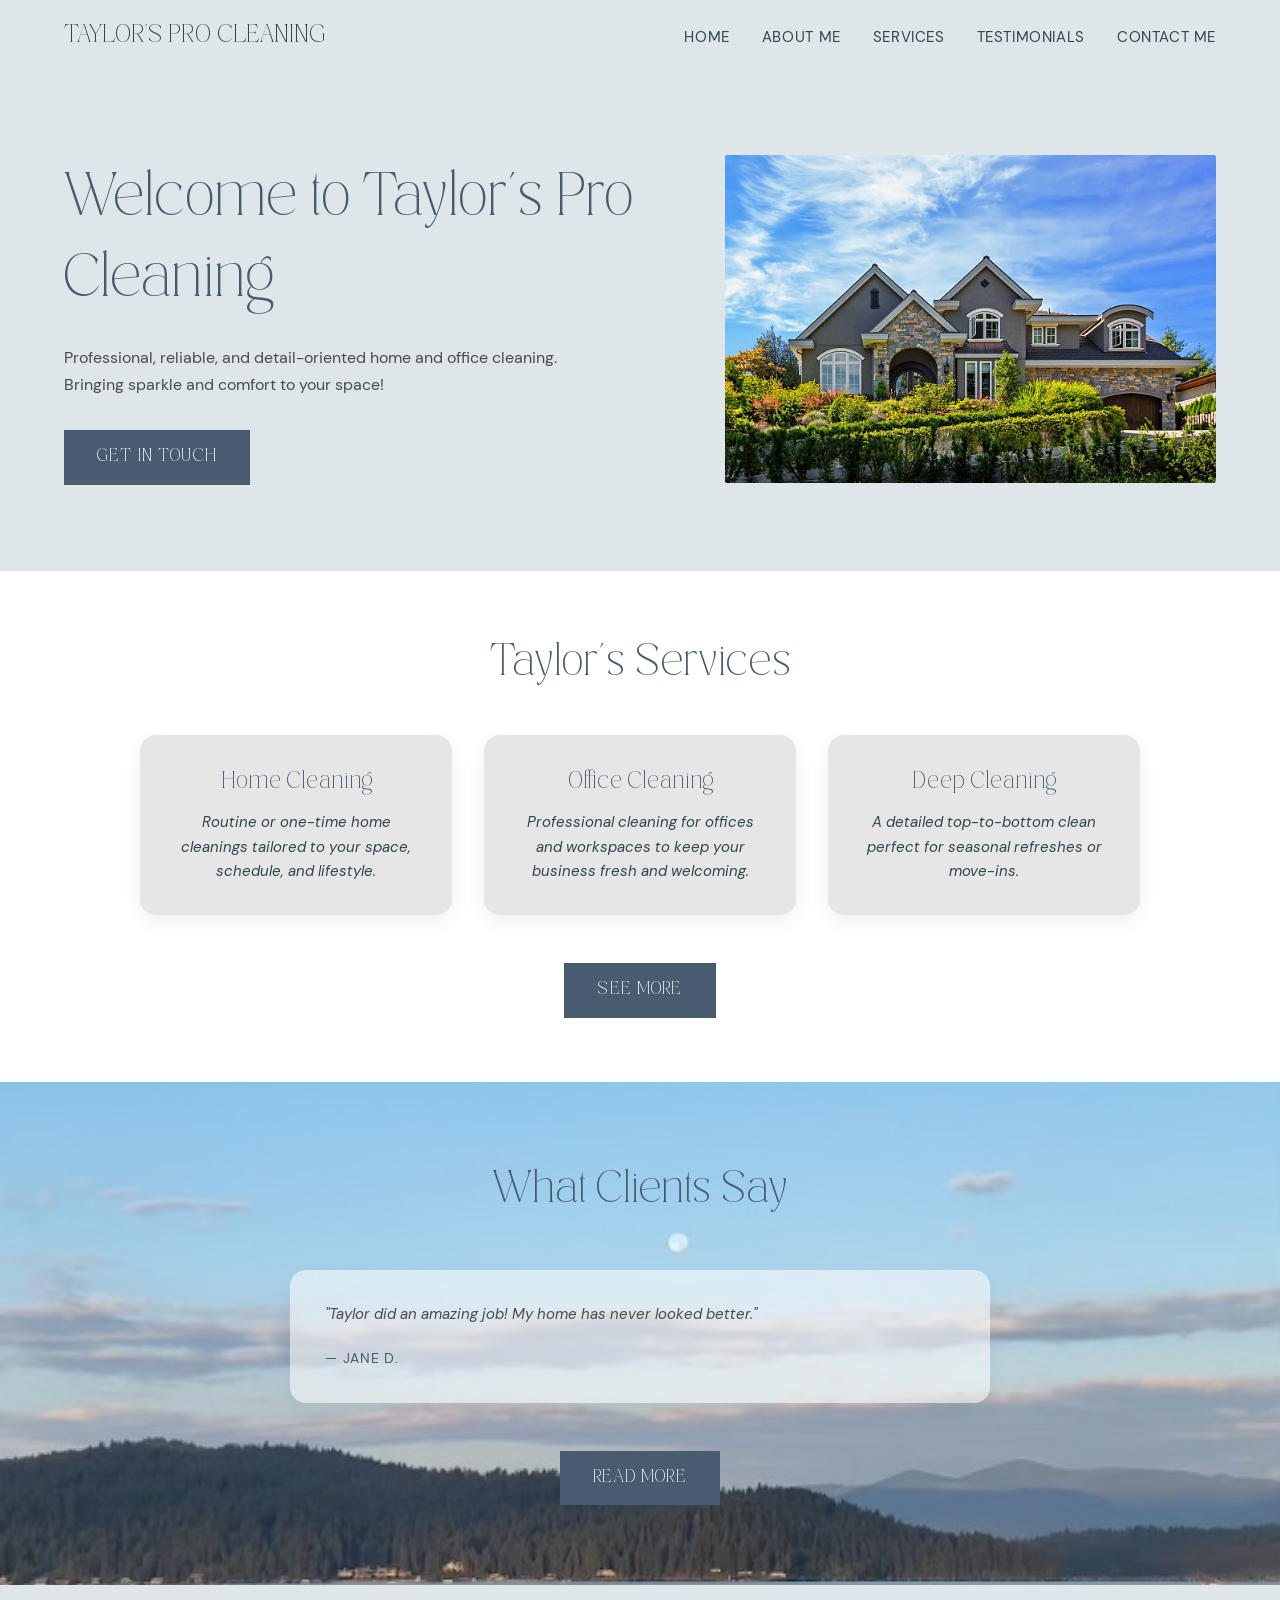
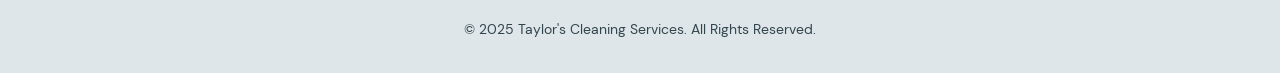
==== index.html @ 4a881ac6 "Initial commit" ====
<!DOCTYPE html>
<html lang="en">
<head>
  <meta charset="UTF-8">
  <meta name="viewport" content="width=device-width, initial-scale=1.0">
  <title>Taylor's Cleaning Services</title>
  <link rel="stylesheet" href="style.css">
  <link rel="preconnect" href="https://fonts.googleapis.com">
  <link rel="preconnect" href="https://fonts.gstatic.com" crossorigin>
  <link href="https://fonts.googleapis.com/css2?family=Libre+Bodoni:ital,wght@0,400..700;1,400..700&display=swap" rel="stylesheet">
</head>
<body>

  <!-- Header / Navigation -->
  <header>
    <div class="nav-container">
      <div class="logo">TAYLOR'S PRO CLEANING</div>
      <div class="hamburger" id="hamburger">
        <span></span>
        <span></span>
        <span></span>
      </div>
      <nav id="nav-menu">
        <ul>
          <li><a href="index.html">Home</a></li>
          <li><a href="about.html">About Me</a></li>
          <li><a href="services.html">Services</a></li>
          <li><a href="testimonials.html">Testimonials</a></li>
          <li><a href="contact.html">Contact Me</a></li>
        </ul>
      </nav>
    </div>
  </header>

  <!-- Landing Section -->
  <section class="landing">
    <div class="landing-content">
      <h1>Welcome to Taylor's Pro Cleaning</h1>
      <p>Professional, reliable, and detail-oriented home and office cleaning. Bringing sparkle and comfort to your space!</p>
      <a href="contact.html" class="btn">Get in Touch</a>
    </div>
    <div class="landing-image">
      <img src="images/stock-photo1.jpg" alt="Cleaning service photo">
    </div>
  </section>

  <!-- Services Preview -->
<section class="services-preview">
  <h2>Taylor's Services</h2>

  <div class="services-cards">
    <div class="service-card">
      <h3>Home Cleaning</h3>
      <p>
        Routine or one-time home cleanings tailored to your space, schedule,
        and lifestyle.
      </p>
    </div>

    <div class="service-card">
      <h3>Office Cleaning</h3>
      <p>
        Professional cleaning for offices and workspaces to keep your business
        fresh and welcoming.
      </p>
    </div>

    <div class="service-card">
      <h3>Deep Cleaning</h3>
      <p>
        A detailed top-to-bottom clean perfect for seasonal refreshes or move-ins.
      </p>
    </div>
  </div>

  <a href="services.html" class="btn">See More</a>
</section>


  <!-- Home Testimonials -->
  <section class="testimonials-page">
    <h2>What Clients Say</h2>
  
    <div class="testimonial-carousel">
      <div class="testimonial active">
        <p>"Taylor did an amazing job! My home has never looked better."</p>
        <span>— Jane D.</span>
      </div>
  
      <div class="testimonial">
        <p>"Reliable, friendly, and thorough. Highly recommend!"</p>
        <span>— Mark T.</span>
      </div>
  
      <div class="testimonial">
        <p>"My office has never looked cleaner — amazing attention to detail!"</p>
        <span>— Sarah K.</span>
      </div>
    </div>
  
    <a href="testimonials.html" class="btn">Read More</a>
  </section>
  
  

  <footer>
    <p>© 2025 Taylor's Cleaning Services. All Rights Reserved.</p>
  </footer>

  <script>
    const hamburger = document.getElementById('hamburger');
    const navMenu = document.querySelector('nav ul');
    
    hamburger.addEventListener('click', () => {
      navMenu.classList.toggle('active');
      hamburger.classList.toggle('open');
    });
    </script>

  <script>
    // Testimonial carousel
    const testimonials = document.querySelectorAll('.testimonial-carousel .testimonial');
    let currentIndex = 0;
    const intervalTime = 5000; // 5 seconds

    setInterval(() => {
      testimonials[currentIndex].classList.remove('active');
      currentIndex = (currentIndex + 1) % testimonials.length;
      testimonials[currentIndex].classList.add('active');
    }, intervalTime);
  </script>

    
</body>
</html>
---- style.css ----
/* ------------------
   FONT IMPORTS
------------------- */
@import url("fonts/stylesheet.css");

/* ------------------
   CSS RESET
------------------- */
* {
  margin: 0;
  padding: 0;
  box-sizing: border-box;
}

/* ------------------
   COLOR VARIABLES
------------------- */
:root {
  --eggshell: #dee6e9;
  --charcoal: #32454d;
  --soft-brown: #495b6e;
  --sage-green: #c9d5db;
  --dusty-pink: #9fb5c4;
  --border-light: #e6e6e6;
}

/* ------------------
   BASE STYLES
------------------- */
body {
  font-family: "DM Sans", sans-serif;
  background-color: var(--eggshell);
  color: var(--charcoal);
  line-height: 1.7;
}

h1, h2, h3 {
  font-family: "Costaline", serif;
  font-weight: 100;
  color: var(--soft-brown);
}

a {
  text-decoration: none;
  color: inherit;
}

/* ------------------
   HEADER / NAV
------------------- */
header {
  background: var(--eggshell);
  border-bottom: 1px solid var(--border-light);
}

.nav-container {
  max-width: 1200px;
  margin: 0 auto;
  padding: 20px 24px;
  display: flex;
  align-items: center;
  justify-content: space-between;
}

.logo {
  font-family: "Costaline", serif;
  font-size: 1.25rem;
}

/* NAV LINKS */
nav ul {
  list-style: none;
  display: flex;
  gap: 32px;
}

nav a {
  font-size: 0.95rem;
  letter-spacing: 0.04em;
  text-transform: uppercase;
  color: var(--charcoal);
}

nav a:hover {
  color: var(--soft-brown);
}

/* ------------------
   HAMBURGER
------------------- */
.hamburger {
  display: none;
  flex-direction: column;
  cursor: pointer;
}

.hamburger span {
  width: 26px;
  height: 2px;
  background: var(--soft-brown);
  margin: 5px 0;
  transition: 0.3s;
}

/* ------------------
   LANDING SECTION
------------------- */
.landing {
  max-width: 1200px;
  margin: 80px auto;
  padding: 0 24px;
  display: grid;
  grid-template-columns: 1.1fr 0.9fr;
  gap: 60px;
  align-items: center;
}

.landing-content h1 {
  font-size: 3rem;
  margin-bottom: 20px;
}

.landing-content p {
  max-width: 520px;
  margin-bottom: 32px;
  color: #4a4a4a;
}

.landing-image img {
  width: 100%;
  height: auto;
  border-radius: 2px;
}

/* ------------------
   BUTTONS
------------------- */
.btn {
  display: inline-block;
  padding: 14px 32px;
  font-family: "Costaline", serif;
  font-size: 0.9rem;
  letter-spacing: 0.08em;
  text-transform: uppercase;
  background: var(--soft-brown);
  color: white;
  border: 1px solid var(--soft-brown);
  transition: all 0.3s ease;
}

.btn:hover {
  background: transparent;
  color: var(--soft-brown);
}

/* ------------------
   SERVICES SECTION
------------------- */

.services-preview {
  background-color: #ffffff;
  padding: 4rem 2rem;
  text-align: center;
}

.services-preview h2 {
  font-size: 2.2rem;
  margin-bottom: 2.5rem;
}

.services-cards {
  display: grid;
  grid-template-columns: repeat(auto-fit, minmax(250px, 1fr));
  gap: 2rem;
  max-width: 1000px;
  margin: 0 auto 3rem;
}

.service-card {
  background: var(--border-light);
  font-family: "DM Sans";
  font-style: italic;
  padding: 2rem;
  border-radius: 16px;
  box-shadow: 0 8px 20px rgba(0, 0, 0, 0.06);
  transition: transform 0.3s ease, box-shadow 0.3s ease;
}

.service-card:hover {
  transform: translateY(-6px);
  box-shadow: 0 12px 28px rgba(0, 0, 0, 0.08);
}

.service-card h3 {
  font-style: normal;
  font-size: 1.2 rem;
  margin-bottom: 0.75rem;
}

.service-card p {
  font-size: 0.95rem;
  line-height: 1.6;
}

.secondary-btn {
  background-color: transparent;
  color: #6b4f3f;
  border: 2px solid #e6c1c7; /* muted pink */
  padding: 0.75rem 2rem;
}

.secondary-btn:hover {
  background-color: #e6c1c7;
  color: #ffffff;
}


/* ------------------
   TESTIMONIALS
------------------- */

.testimonials-page {
  position: relative;
  background: url('images/IMG_5977.jpg') no-repeat center center;
  background-size: cover;
  padding: 80px 24px;
  color: #ffffff; /* text color for contrast */
  text-align: center;
}

.testimonials-page h2 {
  font-size: 2.2rem;
  margin-bottom: 3rem;
}

.testimonials-grid {
  display: grid;
  grid-template-columns: repeat(auto-fit, minmax(280px, 1fr));
  gap: 2rem;
  max-width: 900px;
  margin: 0 auto 3rem;
}

.testimonial {
  background-color: #ffffff;
  padding: 2rem 2.2rem;
  border-radius: 16px;
  box-shadow: 0 8px 20px rgba(0, 0, 0, 0.05);
  text-align: left;
  position: relative;
}

.testimonial p {
  font-style: italic;
  font-size: 0.95rem;
  line-height: 1.7;
  margin-bottom: 1rem;
  color: #4a4a4a;
}

.testimonial span {
  font-size: 0.85rem;
  letter-spacing: 0.05em;
  text-transform: uppercase;
  color: var(--soft-brown);
  font-family: "DM Sans", sans-serif;
}

.testimonial-carousel {
  position: relative;
  max-width: 700px;
  margin: 0 auto 3rem;
  height: auto;
}

.testimonial-carousel .testimonial {
  background: rgba(255, 255, 255, 0.552);
  position: absolute;
  top: 0;
  left: 0;
  width: 100%;
  opacity: 0;
  transition: opacity 2s ease-in-out;
  pointer-events: none; /* prevents interaction on hidden cards */
}


.testimonial-carousel .testimonial.active {
  opacity: 1;
  pointer-events: all;
  position: relative; /* ensures current card pushes down container height */
}

/* ------------------
   TESTIMONIALS PAGE
------------------- */

/* HERO */
.testimonials-hero {
  max-width: 900px;
  margin: 80px auto 60px;
  padding: 0 24px;
  text-align: center;
}

.testimonials-hero h1 {
  font-size: 2.8rem;
  margin-bottom: 20px;
}

.testimonials-hero p {
  max-width: 600px;
  margin: 0 auto;
  color: #4a4a4a;
}

/* BACKGROUND SECTION */
.testimonials-section {
  position: relative;
  background: url("images/IMG_5977.jpg") center / cover no-repeat;
  padding: 100px 24px;
}

/* subtle overlay for readability */
.testimonials-section::before {
  content: "";
  position: absolute;
  inset: 0;
  background: rgba(255, 255, 255, 0.048);
}

.testimonials-grid {
  position: relative;
  max-width: 1000px;
  margin: 0 auto;
  display: grid;
  grid-template-columns: repeat(auto-fit, minmax(280px, 1fr));
  gap: 2rem;
}

/* CARD */
.testimonial-card {
  background: #ffffff;
  padding: 2.5rem;
  border-radius: 18px;
  box-shadow: 0 10px 24px rgba(0, 0, 0, 0.06);
}

.testimonial-card p {
  font-style: italic;
  font-size: 0.95rem;
  line-height: 1.7;
  margin-bottom: 1rem;
  color: #4a4a4a;
}

.testimonial-card span {
  font-size: 0.85rem;
  letter-spacing: 0.06em;
  text-transform: uppercase;
  color: var(--soft-brown);
}

/* ------------------
   COMMERCIAL CLIENTS
------------------- */
.commercial-clients {
  background-color: var(--eggshell);
  padding: 60px 24px;
  text-align: center;
}

.commercial-clients h2 {
  font-size: 2rem;
  margin-bottom: 40px;
  font-family: "Costaline", serif;
  color: var(--soft-brown);
}

.client-logos {
  display: grid;
  grid-template-columns: repeat(auto-fit, minmax(150px, 1fr));
  gap: 2rem;
  max-width: 900px;
  margin: 0 auto;
  align-items: center;
  justify-items: center;
}

.client-logo img {
  width: 120px;
  height: auto;
  filter: grayscale(100%); /* muted placeholder look */
  opacity: 0.7;
  transition: opacity 0.3s ease, filter 0.3s ease;
}

.client-logo img:hover {
  opacity: 1;
  filter: grayscale(0%);
}


/* ------------------
   FOOTER
------------------- */
footer {
  padding: 32px 24px;
  text-align: center;
  font-size: 0.85rem;
  border-top: 1px solid var(--border-light);
}

/* ------------------
   MOBILE
------------------- */
@media (max-width: 900px) {
  .landing {
    grid-template-columns: 1fr;
  }
}

@media (max-width: 768px) {
  nav ul {
    position: absolute;
    top: 70px;
    left: -100%;
    width: 100%;
    background: var(--eggshell);
    flex-direction: column;
    padding: 24px;
    gap: 20px;
    transition: left 0.3s ease;
  }

  nav ul.active {
    left: 0;
  }

  .hamburger {
    display: flex;
  }
}

/* ------------------
   ABOUT PAGE
------------------- */

.about-page {
  max-width: 900px;
  margin: 80px auto;
  padding: 0 24px;
  text-align: center;
}

.about-page h1 {
  margin-bottom: 24px;
  font-size: 3.5rem;
}

.about-page p {
  max-width: 600px;
  margin: 0 auto 40px;
}

/* CONTROL IMAGE SIZE */
.about-photo {
  width: 320px;       /* controls how big it is */
  max-width: 100%;
  height: auto;
  border-radius: 50%; /* optional: makes it a circle */
  display: block;
  margin: 0 auto;
}

/* ------------------
   SERVICES PAGE
------------------- */

.services-hero {
  max-width: 900px;
  margin: 80px auto 60px;
  padding: 0 24px;
  text-align: center;
}

.services-hero h1 {
  font-size: 2.8rem;
  margin-bottom: 20px;
}

.services-hero p {
  max-width: 600px;
  margin: 0 auto;
  color: #4a4a4a;
}

/* SERVICES GRID */
.services-grid {
  max-width: 1100px;
  margin: 0 auto 80px;
  padding: 0 24px;
  display: grid;
  grid-template-columns: repeat(auto-fit, minmax(260px, 1fr));
  gap: 2rem;
}

/* Reuse your existing service-card style */
.services-grid .service-card {
  background: #ffffff;
  padding: 2.5rem;
  border-radius: 18px;
  box-shadow: 0 8px 22px rgba(0, 0, 0, 0.06);
}

.services-grid .service-card h3 {
  font-size: 1.3rem;
  margin-bottom: 0.75rem;
}

.services-grid .service-card p {
  font-size: 0.95rem;
  line-height: 1.6;
}

/* CTA */
.services-cta {
  text-align: center;
  margin-bottom: 100px;
}

/* ------------------
   CONTACT PAGE
------------------- */

/* HERO */
.contact-hero {
  max-width: 900px;
  margin: 80px auto 60px;
  padding: 0 24px;
  text-align: center;
}

.contact-hero h1 {
  font-size: 2.8rem;
  margin-bottom: 20px;
}

.contact-hero p {
  max-width: 600px;
  margin: 0 auto;
  color: #4a4a4a;
}

/* CONTACT FORM SECTION */
.contact-section {
  background-color: #ffffff;
  padding: 80px 24px;
}

.contact-container {
  max-width: 900px;
  margin: 0 auto;
  display: grid;
  grid-template-columns: 1fr 1fr;
  gap: 3rem;
}

.contact-info {
  font-family: "DM Sans", sans-serif;
  font-size: 1rem;
  line-height: 1.7;
}

.contact-info a {
  color: var(--soft-brown);
  text-decoration: underline;
}

.contact-form {
  display: flex;
  flex-direction: column;
  gap: 1.25rem;
}

.contact-form input,
.contact-form textarea {
  padding: 14px 16px;
  border: 1px solid var(--border-light);
  border-radius: 12px;
  font-size: 1rem;
  font-family: "DM Sans", sans-serif;
  outline: none;
  transition: border 0.3s ease, box-shadow 0.3s ease;
}

.contact-form input:focus,
.contact-form textarea:focus {
  border-color: var(--soft-brown);
  box-shadow: 0 0 8px rgba(73, 91, 110, 0.2);
}

.contact-form button {
  align-self: flex-start;
  padding: 14px 32px;
  font-family: "Costaline", serif;
  font-size: 0.9rem;
  letter-spacing: 0.08em;
  text-transform: uppercase;
  background: var(--soft-brown);
  color: white;
  border: 1px solid var(--soft-brown);
  border-radius: 12px;
  transition: all 0.3s ease;
  cursor: pointer;
}

.contact-form button:hover {
  background: transparent;
  color: var(--soft-brown);
}

/* MOBILE RESPONSIVE */
@media (max-width: 900px) {
  .contact-container {
    grid-template-columns: 1fr;
  }
}
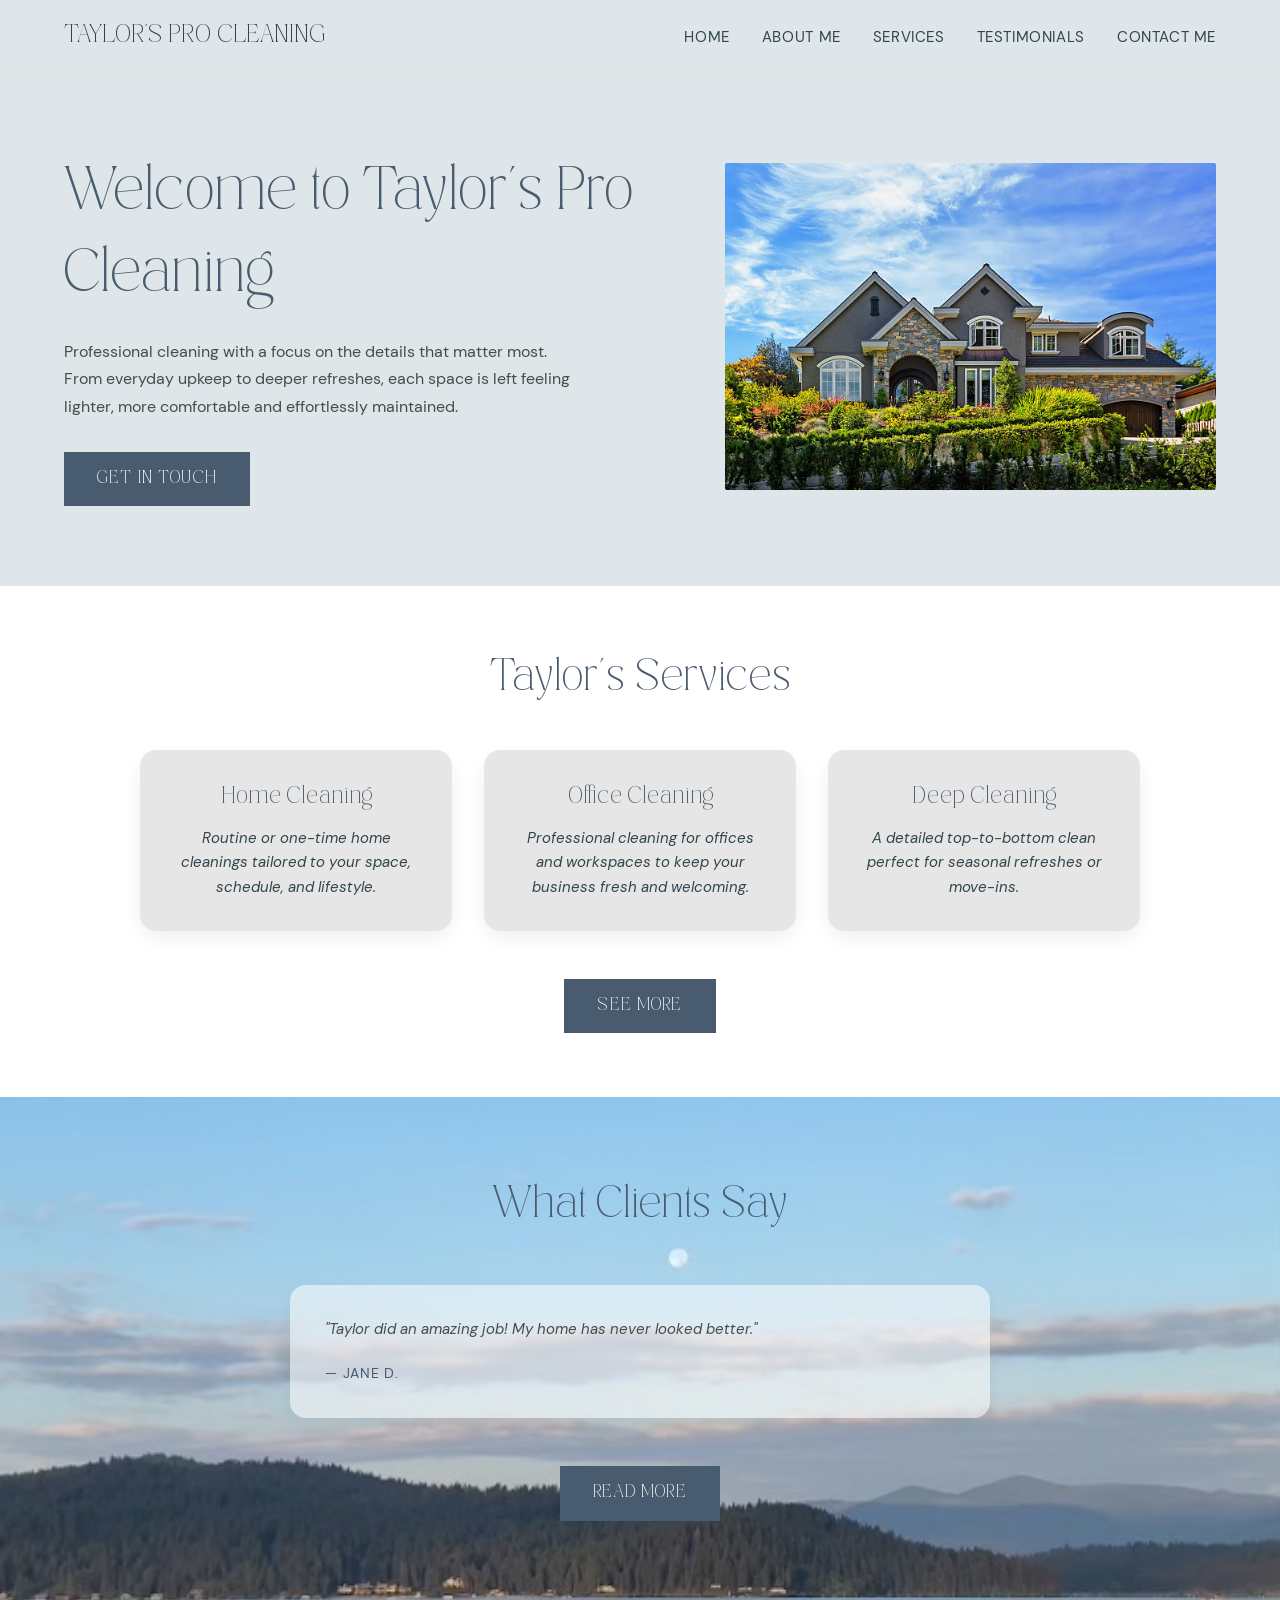
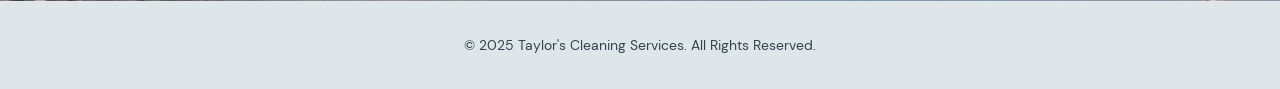
==== commit bf4e06da: "emailing enabled for testing" ====
--- a/index.html
+++ b/index.html
@@ -36,7 +36,9 @@
   <section class="landing">
     <div class="landing-content">
       <h1>Welcome to Taylor's Pro Cleaning</h1>
-      <p>Professional, reliable, and detail-oriented home and office cleaning. Bringing sparkle and comfort to your space!</p>
+      <p>Professional cleaning with a focus on the details that matter most. 
+        From everyday upkeep to deeper refreshes, each space is left feeling lighter, 
+        more comfortable and effortlessly maintained.</p>
       <a href="contact.html" class="btn">Get in Touch</a>
     </div>
     <div class="landing-image">
--- a/style.css
+++ b/style.css
@@ -16,11 +16,11 @@
    COLOR VARIABLES
 ------------------- */
 :root {
-  --eggshell: #dee6e9;
-  --charcoal: #32454d;
-  --soft-brown: #495b6e;
-  --sage-green: #c9d5db;
-  --dusty-pink: #9fb5c4;
+  --light-blue: #dee6e9;
+  --green-blue: #32454d;
+  --dark-blue: #495b6e;
+  --pale-blue: #c9d5db;
+  --grey-blue: #9fb5c4;
   --border-light: #e6e6e6;
 }
 
@@ -29,15 +29,15 @@
 ------------------- */
 body {
   font-family: "DM Sans", sans-serif;
-  background-color: var(--eggshell);
-  color: var(--charcoal);
+  background-color: var(--light-blue);
+  color: var(--green-blue);
   line-height: 1.7;
 }
 
 h1, h2, h3 {
   font-family: "Costaline", serif;
   font-weight: 100;
-  color: var(--soft-brown);
+  color: var(--dark-blue);
 }
 
 a {
@@ -49,7 +49,7 @@
    HEADER / NAV
 ------------------- */
 header {
-  background: var(--eggshell);
+  background: var(--light-blue);
   border-bottom: 1px solid var(--border-light);
 }
 
@@ -78,11 +78,11 @@
   font-size: 0.95rem;
   letter-spacing: 0.04em;
   text-transform: uppercase;
-  color: var(--charcoal);
+  color: var(--green-blue);
 }
 
 nav a:hover {
-  color: var(--soft-brown);
+  color: var(--dark-blue);
 }
 
 /* ------------------
@@ -97,7 +97,7 @@
 .hamburger span {
   width: 26px;
   height: 2px;
-  background: var(--soft-brown);
+  background: var(--dark-blue);
   margin: 5px 0;
   transition: 0.3s;
 }
@@ -142,15 +142,15 @@
   font-size: 0.9rem;
   letter-spacing: 0.08em;
   text-transform: uppercase;
-  background: var(--soft-brown);
+  background: var(--dark-blue);
   color: white;
-  border: 1px solid var(--soft-brown);
+  border: 1px solid var(--dark-blue);
   transition: all 0.3s ease;
 }
 
 .btn:hover {
   background: transparent;
-  color: var(--soft-brown);
+  color: var(--dark-blue);
 }
 
 /* ------------------
@@ -205,7 +205,7 @@
 .secondary-btn {
   background-color: transparent;
   color: #6b4f3f;
-  border: 2px solid #e6c1c7; /* muted pink */
+  border: 2px solid #e6c1c7; 
   padding: 0.75rem 2rem;
 }
 
@@ -224,7 +224,7 @@
   background: url('images/IMG_5977.jpg') no-repeat center center;
   background-size: cover;
   padding: 80px 24px;
-  color: #ffffff; /* text color for contrast */
+  color: #ffffff; 
   text-align: center;
 }
 
@@ -262,7 +262,7 @@
   font-size: 0.85rem;
   letter-spacing: 0.05em;
   text-transform: uppercase;
-  color: var(--soft-brown);
+  color: var(--dark-blue);
   font-family: "DM Sans", sans-serif;
 }
 
@@ -281,14 +281,14 @@
   width: 100%;
   opacity: 0;
   transition: opacity 2s ease-in-out;
-  pointer-events: none; /* prevents interaction on hidden cards */
+  pointer-events: none;
 }
 
 
 .testimonial-carousel .testimonial.active {
   opacity: 1;
   pointer-events: all;
-  position: relative; /* ensures current card pushes down container height */
+  position: relative; 
 }
 
 /* ------------------
@@ -358,14 +358,14 @@
   font-size: 0.85rem;
   letter-spacing: 0.06em;
   text-transform: uppercase;
-  color: var(--soft-brown);
+  color: var(--dark-blue);
 }
 
 /* ------------------
    COMMERCIAL CLIENTS
 ------------------- */
 .commercial-clients {
-  background-color: var(--eggshell);
+  background-color: var(--light-blue);
   padding: 60px 24px;
   text-align: center;
 }
@@ -374,7 +374,7 @@
   font-size: 2rem;
   margin-bottom: 40px;
   font-family: "Costaline", serif;
-  color: var(--soft-brown);
+  color: var(--dark-blue);
 }
 
 .client-logos {
@@ -390,7 +390,7 @@
 .client-logo img {
   width: 120px;
   height: auto;
-  filter: grayscale(100%); /* muted placeholder look */
+  filter: grayscale(100%); 
   opacity: 0.7;
   transition: opacity 0.3s ease, filter 0.3s ease;
 }
@@ -426,7 +426,8 @@
     top: 70px;
     left: -100%;
     width: 100%;
-    background: var(--eggshell);
+    background: var(--light-blue
+);
     flex-direction: column;
     padding: 24px;
     gap: 20px;
@@ -465,10 +466,10 @@
 
 /* CONTROL IMAGE SIZE */
 .about-photo {
-  width: 320px;       /* controls how big it is */
+  width: 320px;       
   max-width: 100%;
   height: auto;
-  border-radius: 50%; /* optional: makes it a circle */
+  border-radius: 50%; 
   display: block;
   margin: 0 auto;
 }
@@ -505,7 +506,6 @@
   gap: 2rem;
 }
 
-/* Reuse your existing service-card style */
 .services-grid .service-card {
   background: #ffffff;
   padding: 2.5rem;
@@ -573,7 +573,7 @@
 }
 
 .contact-info a {
-  color: var(--soft-brown);
+  color: var(--dark-blue);
   text-decoration: underline;
 }
 
@@ -596,7 +596,7 @@
 
 .contact-form input:focus,
 .contact-form textarea:focus {
-  border-color: var(--soft-brown);
+  border-color: var(--dark-blue);
   box-shadow: 0 0 8px rgba(73, 91, 110, 0.2);
 }
 
@@ -607,9 +607,9 @@
   font-size: 0.9rem;
   letter-spacing: 0.08em;
   text-transform: uppercase;
-  background: var(--soft-brown);
+  background: var(--dark-blue);
   color: white;
-  border: 1px solid var(--soft-brown);
+  border: 1px solid var(--dark-blue);
   border-radius: 12px;
   transition: all 0.3s ease;
   cursor: pointer;
@@ -617,7 +617,7 @@
 
 .contact-form button:hover {
   background: transparent;
-  color: var(--soft-brown);
+  color: var(--dark-blue);
 }
 
 /* MOBILE RESPONSIVE */
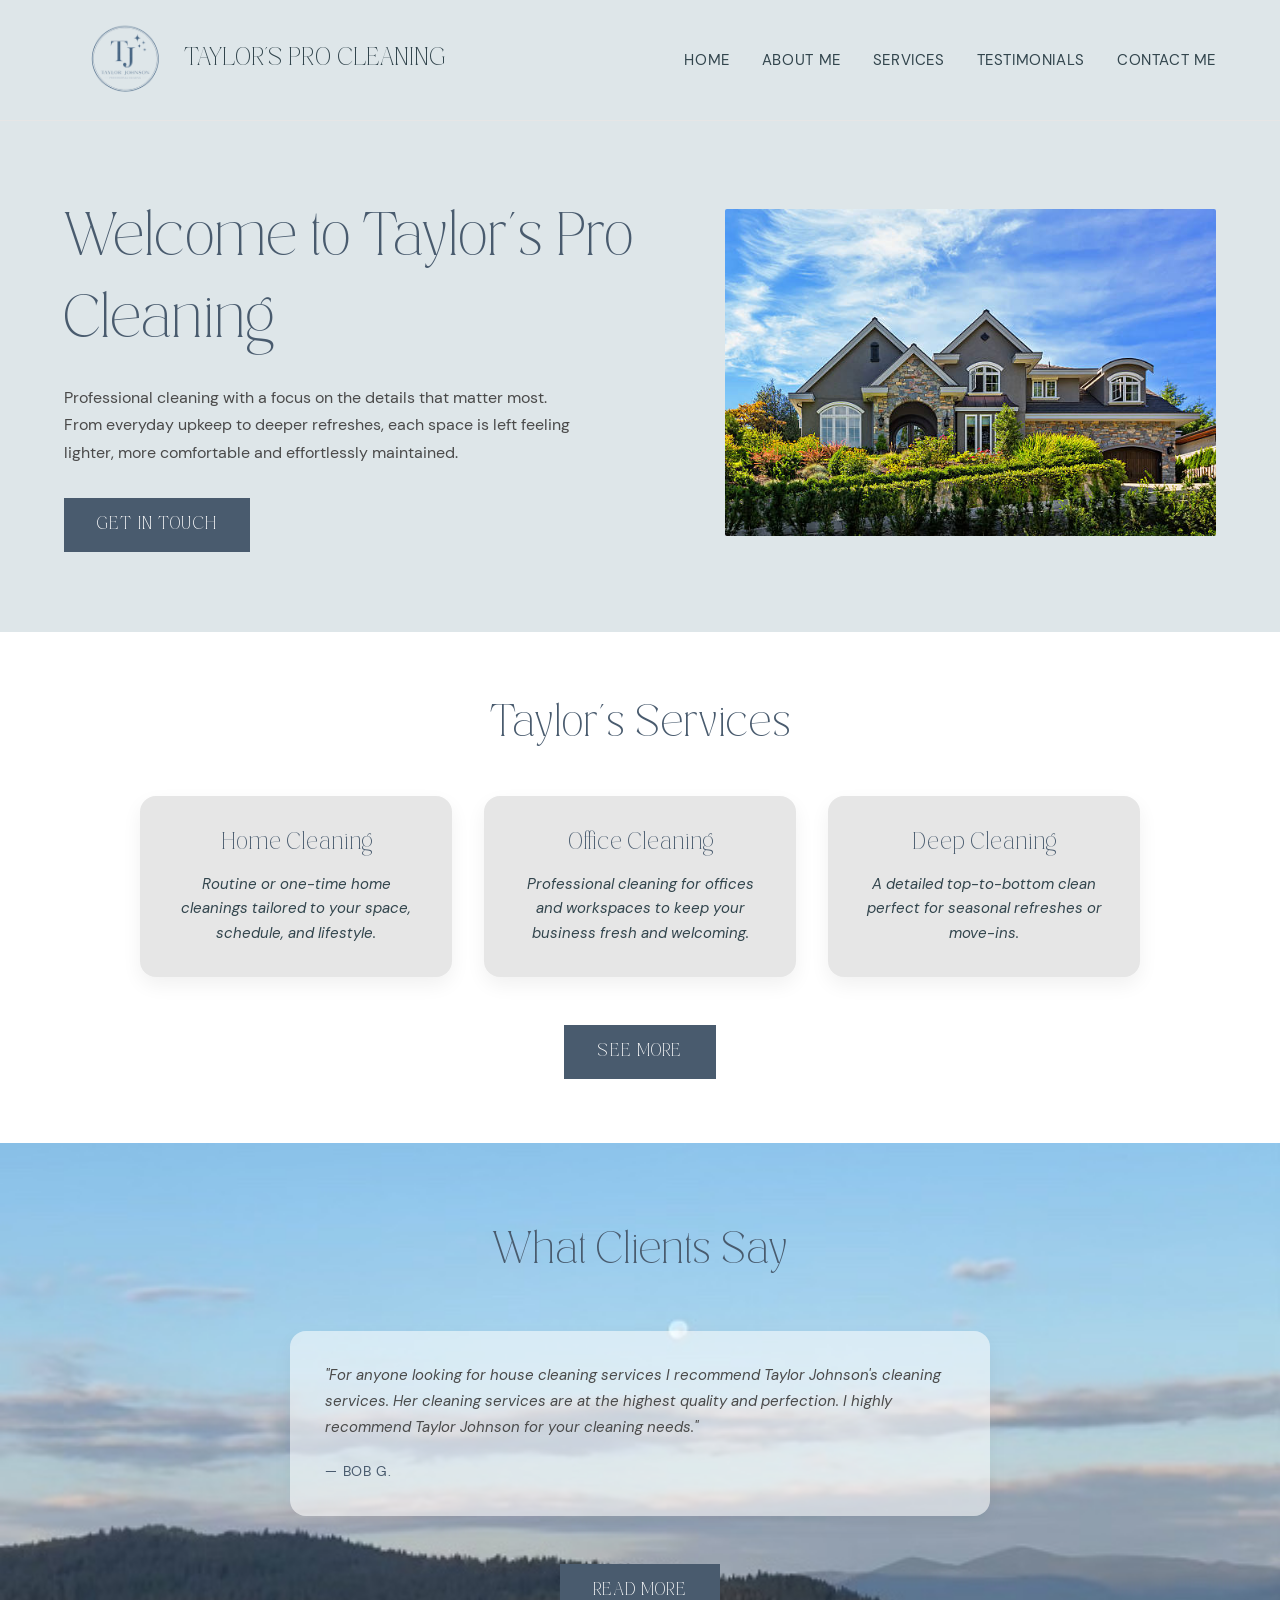
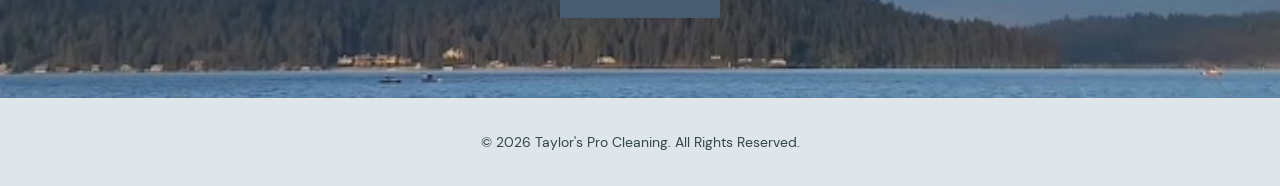
==== commit 500580a9: "logos, testimonials added" ====
--- a/index.html
+++ b/index.html
@@ -14,7 +14,10 @@
   <!-- Header / Navigation -->
   <header>
     <div class="nav-container">
-      <div class="logo">TAYLOR'S PRO CLEANING</div>
+      <div class="logo">
+        <img src="images/logo_transparent2.png" alt="Taylor's Cleaning Logo" class="logo-img">
+        <span>TAYLOR'S PRO CLEANING</span>
+      </div>
       <div class="hamburger" id="hamburger">
         <span></span>
         <span></span>
@@ -85,18 +88,25 @@
   
     <div class="testimonial-carousel">
       <div class="testimonial active">
-        <p>"Taylor did an amazing job! My home has never looked better."</p>
-        <span>— Jane D.</span>
+        <p>"For anyone looking for house cleaning services I recommend Taylor 
+          Johnson's cleaning services. Her cleaning services are at the highest 
+          quality and perfection. I highly recommend Taylor Johnson for your cleaning needs."</p>
+        <span>— Bob G.</span>
       </div>
   
       <div class="testimonial">
-        <p>"Reliable, friendly, and thorough. Highly recommend!"</p>
-        <span>— Mark T.</span>
+        <p>"Taylor started doing an amazing job working on making my home look fabulous in 2025. 
+          She is very meticulous and I love coming home after Taylor has been there because 
+          it is so fresh and great looking. She is an excellent person to have helped me make 
+          my home look tremendous."</p>
+        <span>- Stacie</span>
       </div>
   
       <div class="testimonial">
-        <p>"My office has never looked cleaner — amazing attention to detail!"</p>
-        <span>— Sarah K.</span>
+        <p>"Taylor is awesome. She is flexible in scheduling and able to surpass our needs. She
+          is very well priced for her work and has consistency in cleaning and keeping our house
+          looking great. We've used her for a couple of years and have no plans to use anyone else."</p>
+        <span>— Josh P.</span>
       </div>
     </div>
   
@@ -106,7 +116,7 @@
   
 
   <footer>
-    <p>© 2025 Taylor's Cleaning Services. All Rights Reserved.</p>
+    <p>© 2026 Taylor's Pro Cleaning. All Rights Reserved.</p>
   </footer>
 
   <script>
--- a/style.css
+++ b/style.css
@@ -65,6 +65,22 @@
 .logo {
   font-family: "Costaline", serif;
   font-size: 1.25rem;
+}
+
+/* ------------------
+   LOGO STYLING
+------------------- */
+
+.logo {
+  display: flex;
+  align-items: center;
+  font-family: "Costaline", serif;
+  font-size: 1.25rem;
+}
+
+.logo-img {
+  height: 80px;   /* controls logo size */
+  width: auto;
 }
 
 /* NAV LINKS */
@@ -340,7 +356,7 @@
 
 /* CARD */
 .testimonial-card {
-  background: #ffffff;
+  background: #ffffffbe;
   padding: 2.5rem;
   border-radius: 18px;
   box-shadow: 0 10px 24px rgba(0, 0, 0, 0.06);
@@ -390,14 +406,8 @@
 .client-logo img {
   width: 120px;
   height: auto;
-  filter: grayscale(100%); 
   opacity: 0.7;
   transition: opacity 0.3s ease, filter 0.3s ease;
-}
-
-.client-logo img:hover {
-  opacity: 1;
-  filter: grayscale(0%);
 }
 
 
@@ -626,3 +636,38 @@
     grid-template-columns: 1fr;
   }
 }
+
+/* ------------------
+   THANK YOU PAGE
+------------------- */
+
+.thank-you {
+  min-height: 100vh;              /* full screen height */
+  display: flex;
+  flex-direction: column;
+  justify-content: center;        /* vertical centering */
+  align-items: center;            /* horizontal centering */
+  text-align: center;
+  padding: 0 24px;
+  background-color: var(--eggshell);
+}
+
+.thank-you h1 {
+  font-family: "Costaline", serif;
+  font-size: 3rem;
+  margin-bottom: 16px;
+  color: var(--soft-brown);
+}
+
+.thank-you p {
+  font-family: "DM Sans", sans-serif;
+  font-size: 1.1rem;
+  max-width: 500px;
+  margin-bottom: 32px;
+  color: var(--charcoal);
+  line-height: 1.6;
+}
+
+.thank-you .btn {
+  display: inline-block;
+}
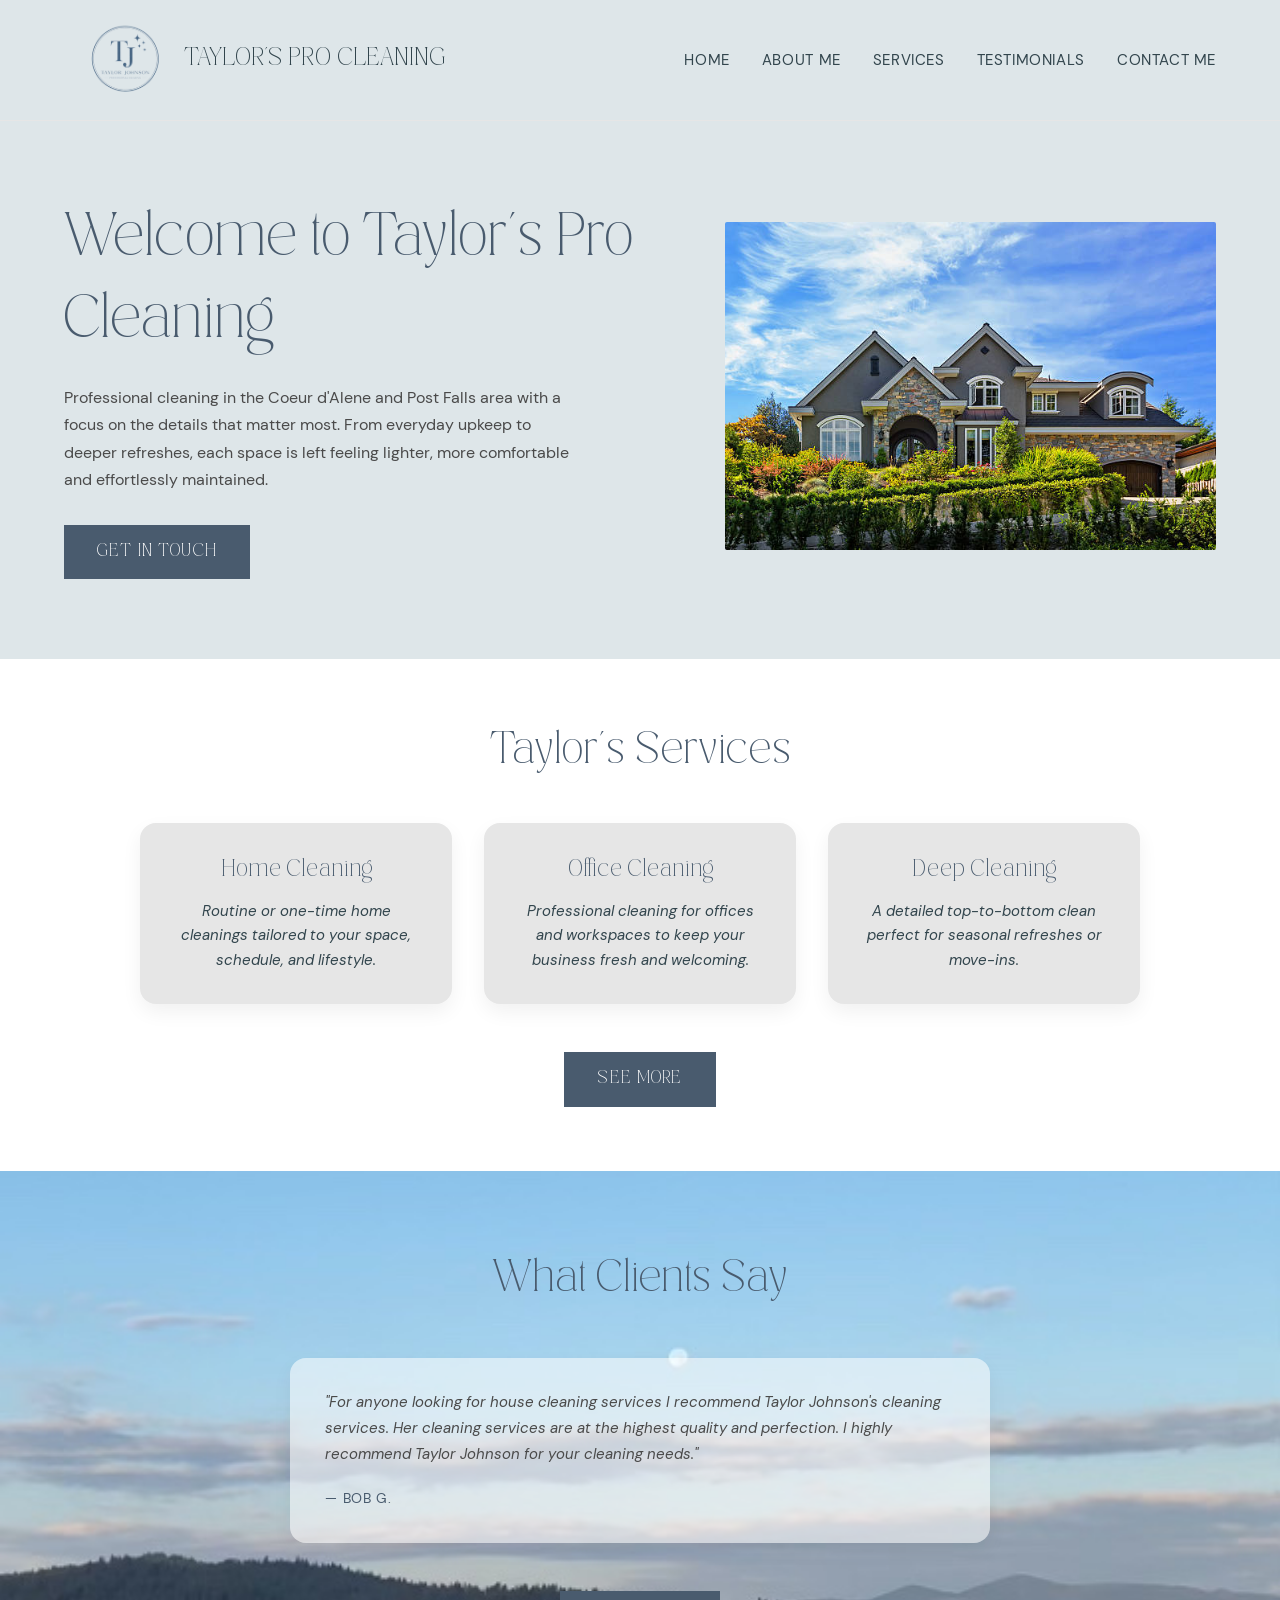
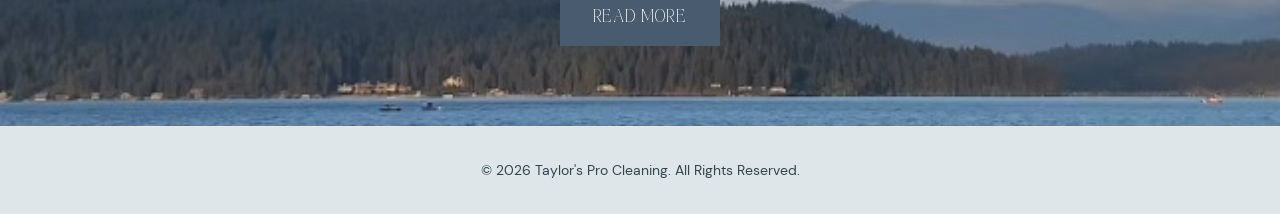
==== commit 5226d1ce: "more SEO" ====
--- a/index.html
+++ b/index.html
@@ -3,7 +3,13 @@
 <head>
   <meta charset="UTF-8">
   <meta name="viewport" content="width=device-width, initial-scale=1.0">
-  <title>Taylor's Cleaning Services</title>
+  <title>Taylor's Pro Cleaning | CDA & Post Falls Cleaning Services</title>
+  <meta property="og:title" content="Taylor's Pro Cleaning">
+  <meta property="og:description" content="Professional residential and commercial cleaning services you can trust.">
+  <meta property="og:image" content="https://taylorsprocleaning.com/images/taylor_homepage2.png">
+  <meta property="og:url" content="https://taylorsprocleaning.com">
+  <meta property="og:type" content="website">
+  <meta name="description" content="Taylor Johnson's Pro Cleaning provides professional residential and commercial cleaning services in Coeur d’Alene, Spokane, and Post Falls, Idaho. Reliable, detailed, and affordable cleaning you can trust.">
   <link rel="stylesheet" href="style.css">
   <link rel="preconnect" href="https://fonts.googleapis.com">
   <link rel="preconnect" href="https://fonts.gstatic.com" crossorigin>
@@ -39,7 +45,7 @@
   <section class="landing">
     <div class="landing-content">
       <h1>Welcome to Taylor's Pro Cleaning</h1>
-      <p>Professional cleaning with a focus on the details that matter most. 
+      <p>Professional cleaning in the Coeur d'Alene and Post Falls area with a focus on the details that matter most. 
         From everyday upkeep to deeper refreshes, each space is left feeling lighter, 
         more comfortable and effortlessly maintained.</p>
       <a href="contact.html" class="btn">Get in Touch</a>
